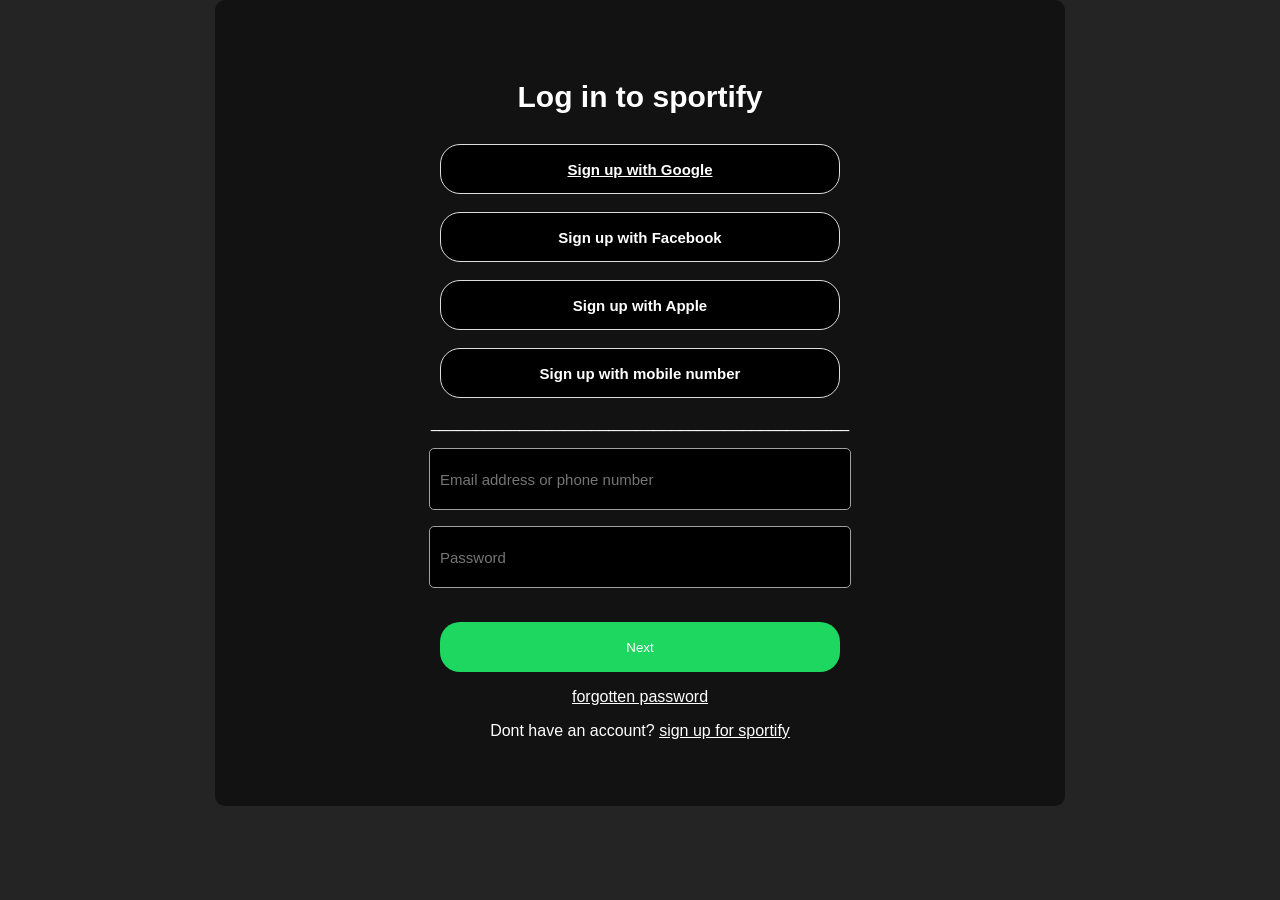
==== Login.html @ 5fa197f1 "sportifyfirstcommit" ====
<!DOCTYPE html>
<html lang="en">
<head>
    <meta charset="UTF-8">
    <meta name="viewport" content="width=device-width, initial-scale=1.0">
    <title>Login page</title>
    <style>
    body {
     margin: 0;
    padding: 0;
    font-family: Arial, Helvetica, sans-serif;
    color: white;
    background-color: rgb(36,36,36);
     }
     h1{
     justify-content: center;
    text-align: center;
    font-size: 30px;
    }
    section{
    /* background-color: black; */
    text-align: center;
    justify-content: center;
    align-self: center;
    width: 500px;
    margin: auto;
    gap: 10px;
 }
a {
    color: white;
}
 div {
    width: 360px;
    height: 38px;
    margin: auto;
    border: 1px solid gainsboro;
    padding: 10px;
    border-radius: 5px;
    font-size: 15px;
    display: flex;
    justify-content: baseline;
    align-items: center;
    font-weight: bold;
    background-color: black;
}
 .P2 {
    text-align: center;
    font-size: 17px;
    font-weight: bold;
    font-family: sans-serif;
    color: grey;
}
.email{
        justify-content: right;
        text-align: left;
        font-size: 15px;
        font-weight: 200;
        align-items: center;
        margin-left: 60px;
    }
/* input {
    width: 60%;
    height: 80%;
    border: none;
    outline: none;
    color:black;
    font-weight: 600;
    background-color: black;
}
.inputs div p {
    width: 10%;
    color: #8a8a8a;
    font-weight: 600;
} */
input {
        width: 80%;
        height: 40px;
        font-size: 15px;
        border: 1px solid rgb(160, 160, 160);
        border-radius: 5px;
        padding: 10px;
        align-items: center;
        display: flex;
        justify-content: center;
        margin: auto;
        background-color: black;
        color: white;
    }
    .button2{
    width: 80%;
    height: 50px;
    /* background-color: rgb(30, 215, 96); */
    color: white;
    background-color: black;
    border: none;
    border: 1px solid gainsboro;
    border-radius: 20px;
    justify-content: center;
    margin: auto;
    font-size: 15px;
    font-weight: 800;
}

.button1{
    width: 80%;
    height: 50px;
    background-color: rgb(30, 215, 96);
    color: white;
    border: none;
    border-radius: 20px;
    justify-content: center;
    margin: auto;
}

.space {
    gap: 10rem;
    background-color: aqua;
}
#bg {
    width: 750px;
    background-color: rgb(18,18,18);
     border-radius: 10px;
     padding: 50px;
}
    </style>
</head>
<body>
    <section id="bg">
<section>
    <h1>Log in to sportify</h1>
    <button class="button2"><a href="loginpagee.html">Sign up with Google</a></button><br>
    <br>
    <button class="button2">Sign up with Facebook</button> <br>
    <br>
    <button class="button2">Sign up with Apple</button> <br>
    <br>
    <button class="button2">Sign up with mobile number</button>

    <p>_______________________________________________</p>

    <label for="email address"></label>
        <span></span>
        <input type="email" 
        placeholder="Email address or phone number"> <p></p>

        <label for="Password"></label>
        <span></span>
        <input type="password" 
        placeholder="Password"> <br><p></p>

    </div>
    <p></p>

    <button class="button1">Next</button>

    <p><a href="#">forgotten password</a></p>
    <p>Dont have an account? <a href="signup.html">sign up for sportify</a></p>
    
</section>
</section>
</body>
</html>
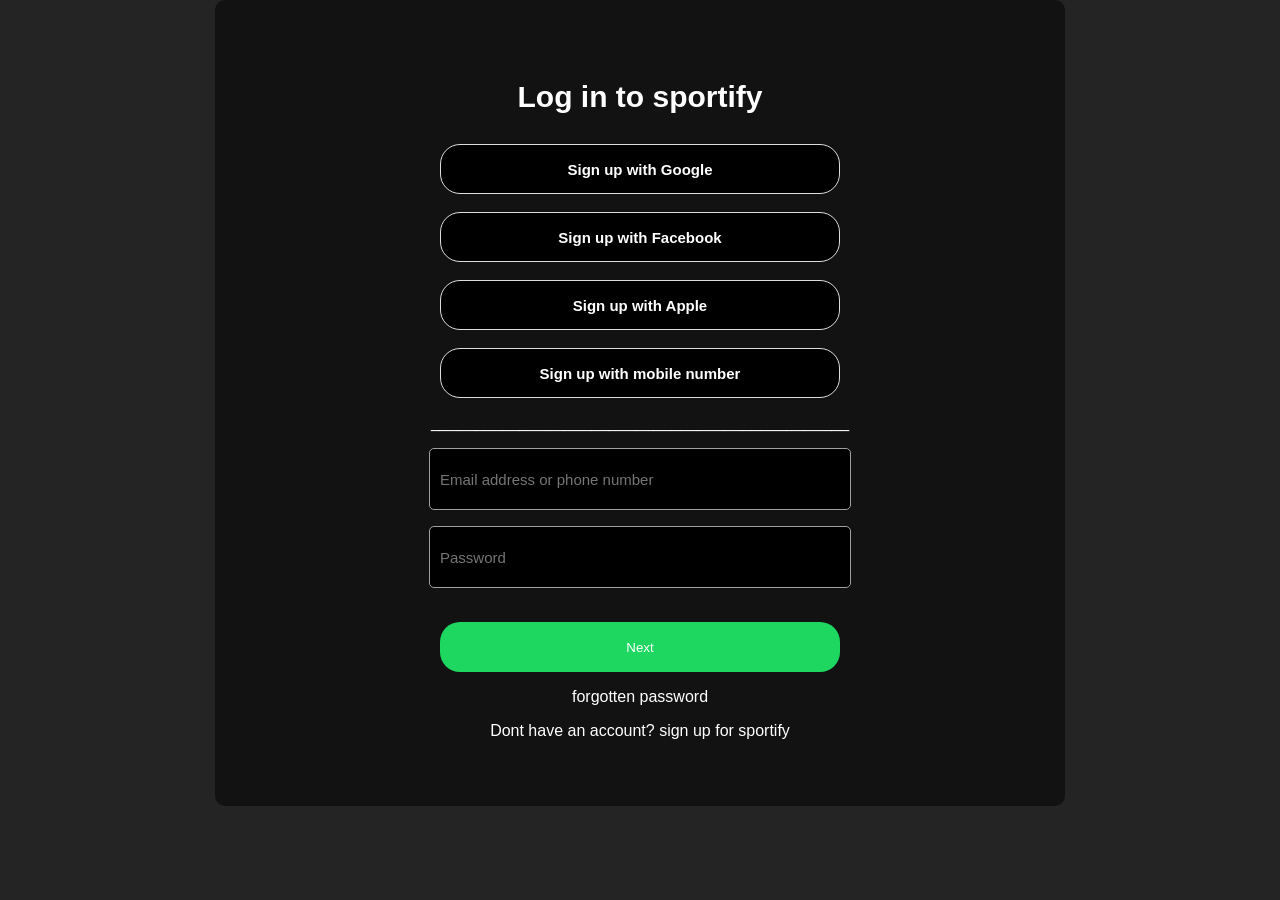
==== commit 89f9d25c: "final check" ====
--- a/Login.html
+++ b/Login.html
@@ -28,6 +28,7 @@
  }
 a {
     color: white;
+    text-decoration: none;
 }
  div {
     width: 360px;
@@ -151,7 +152,7 @@
     </div>
     <p></p>
 
-    <button class="button1">Next</button>
+    <button class="button1"><a href="loginpagee.html">Next</a></button>
 
     <p><a href="#">forgotten password</a></p>
     <p>Dont have an account? <a href="signup.html">sign up for sportify</a></p>
